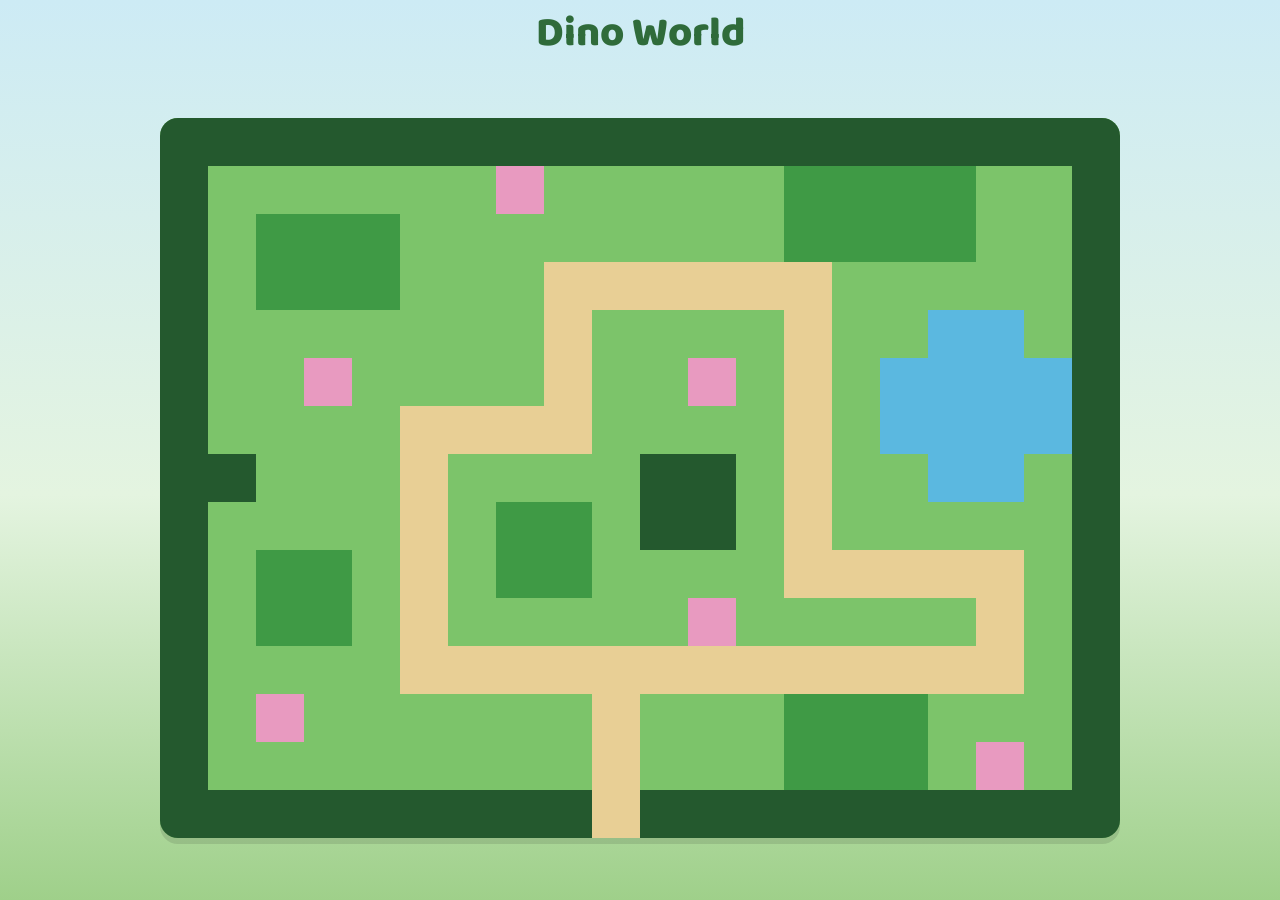
==== game/world.html @ b6a65215 "Move the overworld out of Dino Go into its own game, Dino World (game/world.html) Dino Go's index.ht" ====
<!doctype html>
<meta charset="utf-8">
<meta name="viewport" content="width=device-width,initial-scale=1,viewport-fit=cover">
<title>Dino World</title>
<meta name="claude:viewport-fit-sides" content="cover">
<link rel="preconnect" href="https://fonts.googleapis.com">
<link rel="preconnect" href="https://fonts.gstatic.com" crossorigin>
<link rel="stylesheet" href="https://fonts.googleapis.com/css2?family=Andika:wght@400;700&family=Baloo+2:wght@600;800&display=swap">
<style>
/* Dino World: a separate game from Dino Go (index.html). Same look and colours, its own page. World code is in overworld.js. */
:root{
  --sky:#CDEBF5; --leaf:#2F6B3A; --fern:#9FD08A; --ink:#1E2B1F; --line:#1E2B1F22;
  --display:"Baloo 2","Arial Rounded MT Bold",ui-rounded,system-ui,sans-serif;
  --body:"Andika","Comic Neue",ui-rounded,system-ui,sans-serif;
  color-scheme:light;
}
html,body{height:100%;margin:0}
*{box-sizing:border-box}
body{background:linear-gradient(180deg,var(--sky) 0%,#E4F4E0 55%,var(--fern) 100%);background-color:var(--sky);color:var(--ink);font-family:var(--body);
  padding:12px max(16px,env(safe-area-inset-right,0px)) 12px max(16px,env(safe-area-inset-left,0px));
  -webkit-tap-highlight-color:transparent;user-select:none;-webkit-user-select:none;overflow:hidden}
#app{max-width:980px;margin:0 auto;height:100%;display:flex;flex-direction:column;gap:12px}
h1{font-family:var(--display);font-weight:800;color:var(--leaf);margin:0;text-align:center;font-size:clamp(1.8rem,6vw,2.6rem);line-height:1.05}
.w-view{flex:1;min-height:0;display:grid;place-items:center}
#w-canvas{display:block;border-radius:18px;box-shadow:0 6px 0 var(--line);image-rendering:pixelated;background:#7CC46A}
</style>

<div id="app">
  <h1>Dino World</h1>
  <div class="w-view" id="w-view"><canvas id="w-canvas" aria-label="Map of the dino world"></canvas></div>
</div>

<script src="overworld.js"></script>
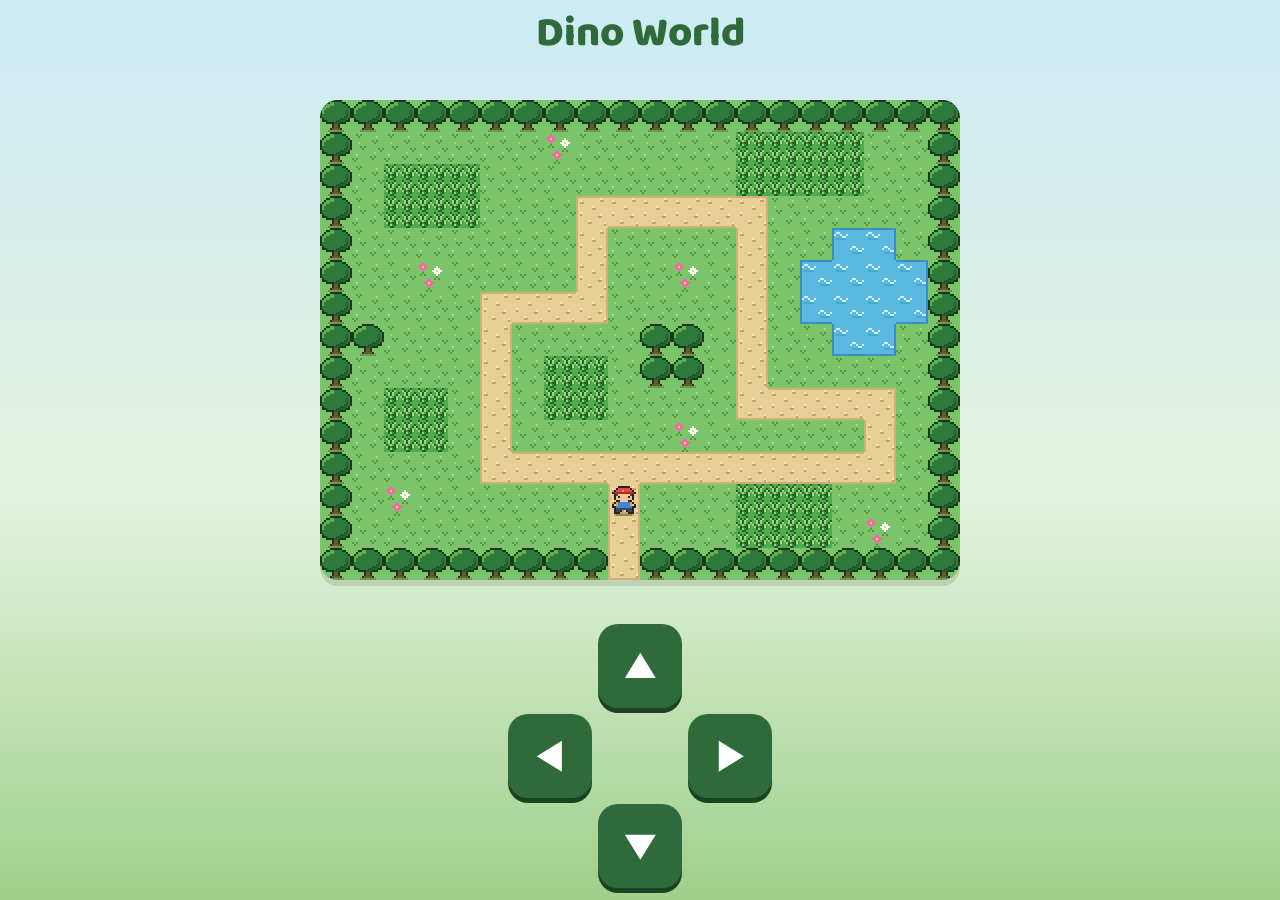
==== commit 7ea25fe7: "Dino World step 5: walking with a big D-pad and arrow keys, one tile per step, blocked by trees and " ====
--- a/game/world.html
+++ b/game/world.html
@@ -22,12 +22,25 @@
 #app{max-width:980px;margin:0 auto;height:100%;display:flex;flex-direction:column;gap:12px}
 h1{font-family:var(--display);font-weight:800;color:var(--leaf);margin:0;text-align:center;font-size:clamp(1.8rem,6vw,2.6rem);line-height:1.05}
 .w-view{flex:1;min-height:0;display:grid;place-items:center}
+.pad{--b:clamp(64px,17vw,84px);flex:none;display:grid;grid-template-columns:repeat(3,var(--b));grid-template-rows:repeat(3,var(--b));gap:6px;justify-content:center;
+  padding-bottom:env(safe-area-inset-bottom,0px);touch-action:none}
+.pad button{border:0;border-radius:20px;background:var(--leaf);color:#fff;box-shadow:0 5px 0 #1C4224;display:grid;place-items:center;padding:0;
+  cursor:pointer;touch-action:none;-webkit-touch-callout:none}
+.pad button.on{transform:translateY(3px);box-shadow:0 2px 0 #1C4224;background:#3A8247}
+.pad svg{width:46%;height:46%;fill:currentColor}
+.pad [data-dir=up]{grid-area:1/2}.pad [data-dir=left]{grid-area:2/1}.pad [data-dir=right]{grid-area:2/3}.pad [data-dir=down]{grid-area:3/2}
 #w-canvas{display:block;border-radius:18px;box-shadow:0 6px 0 var(--line);image-rendering:pixelated;background:#7CC46A}
 </style>
 
 <div id="app">
   <h1>Dino World</h1>
   <div class="w-view" id="w-view"><canvas id="w-canvas" aria-label="Map of the dino world"></canvas></div>
+  <div class="pad" id="w-pad" aria-label="Walk">
+    <button data-dir="up" aria-label="Walk up"><svg viewBox="0 0 10 10" aria-hidden="true"><path d="M5 1.5 9 8H1z" transform="rotate(0 5 5)"/></svg></button>
+    <button data-dir="left" aria-label="Walk left"><svg viewBox="0 0 10 10" aria-hidden="true"><path d="M5 1.5 9 8H1z" transform="rotate(270 5 5)"/></svg></button>
+    <button data-dir="right" aria-label="Walk right"><svg viewBox="0 0 10 10" aria-hidden="true"><path d="M5 1.5 9 8H1z" transform="rotate(90 5 5)"/></svg></button>
+    <button data-dir="down" aria-label="Walk down"><svg viewBox="0 0 10 10" aria-hidden="true"><path d="M5 1.5 9 8H1z" transform="rotate(180 5 5)"/></svg></button>
+  </div>
 </div>
 
 <script src="overworld.js"></script>
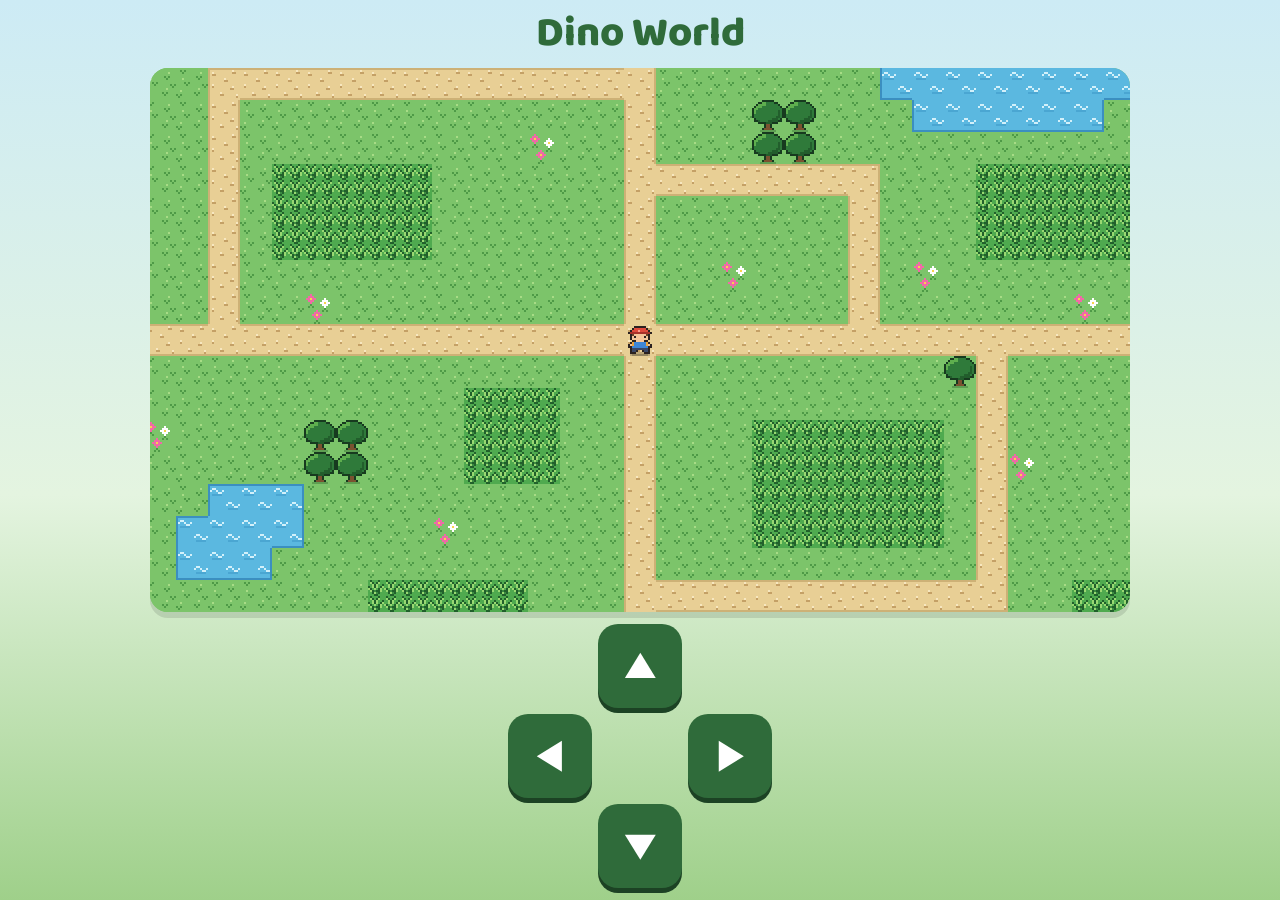
==== commit fcc1e9cc: "Dino World step 6: 40x30 map with a camera that follows the explorer and stops at the edges Co-Autho" ====
--- a/game/world.html
+++ b/game/world.html
@@ -21,7 +21,7 @@
   -webkit-tap-highlight-color:transparent;user-select:none;-webkit-user-select:none;overflow:hidden}
 #app{max-width:980px;margin:0 auto;height:100%;display:flex;flex-direction:column;gap:12px}
 h1{font-family:var(--display);font-weight:800;color:var(--leaf);margin:0;text-align:center;font-size:clamp(1.8rem,6vw,2.6rem);line-height:1.05}
-.w-view{flex:1;min-height:0;display:grid;place-items:center}
+.w-view{flex:1;min-height:0;position:relative}
 .pad{--b:clamp(64px,17vw,84px);flex:none;display:grid;grid-template-columns:repeat(3,var(--b));grid-template-rows:repeat(3,var(--b));gap:6px;justify-content:center;
   padding-bottom:env(safe-area-inset-bottom,0px);touch-action:none}
 .pad button{border:0;border-radius:20px;background:var(--leaf);color:#fff;box-shadow:0 5px 0 #1C4224;display:grid;place-items:center;padding:0;
@@ -29,7 +29,7 @@
 .pad button.on{transform:translateY(3px);box-shadow:0 2px 0 #1C4224;background:#3A8247}
 .pad svg{width:46%;height:46%;fill:currentColor}
 .pad [data-dir=up]{grid-area:1/2}.pad [data-dir=left]{grid-area:2/1}.pad [data-dir=right]{grid-area:2/3}.pad [data-dir=down]{grid-area:3/2}
-#w-canvas{display:block;border-radius:18px;box-shadow:0 6px 0 var(--line);image-rendering:pixelated;background:#7CC46A}
+#w-canvas{position:absolute;inset:0;width:100%;height:100%;display:block;border-radius:18px;box-shadow:0 6px 0 var(--line);image-rendering:pixelated;background:#7CC46A}
 </style>
 
 <div id="app">
